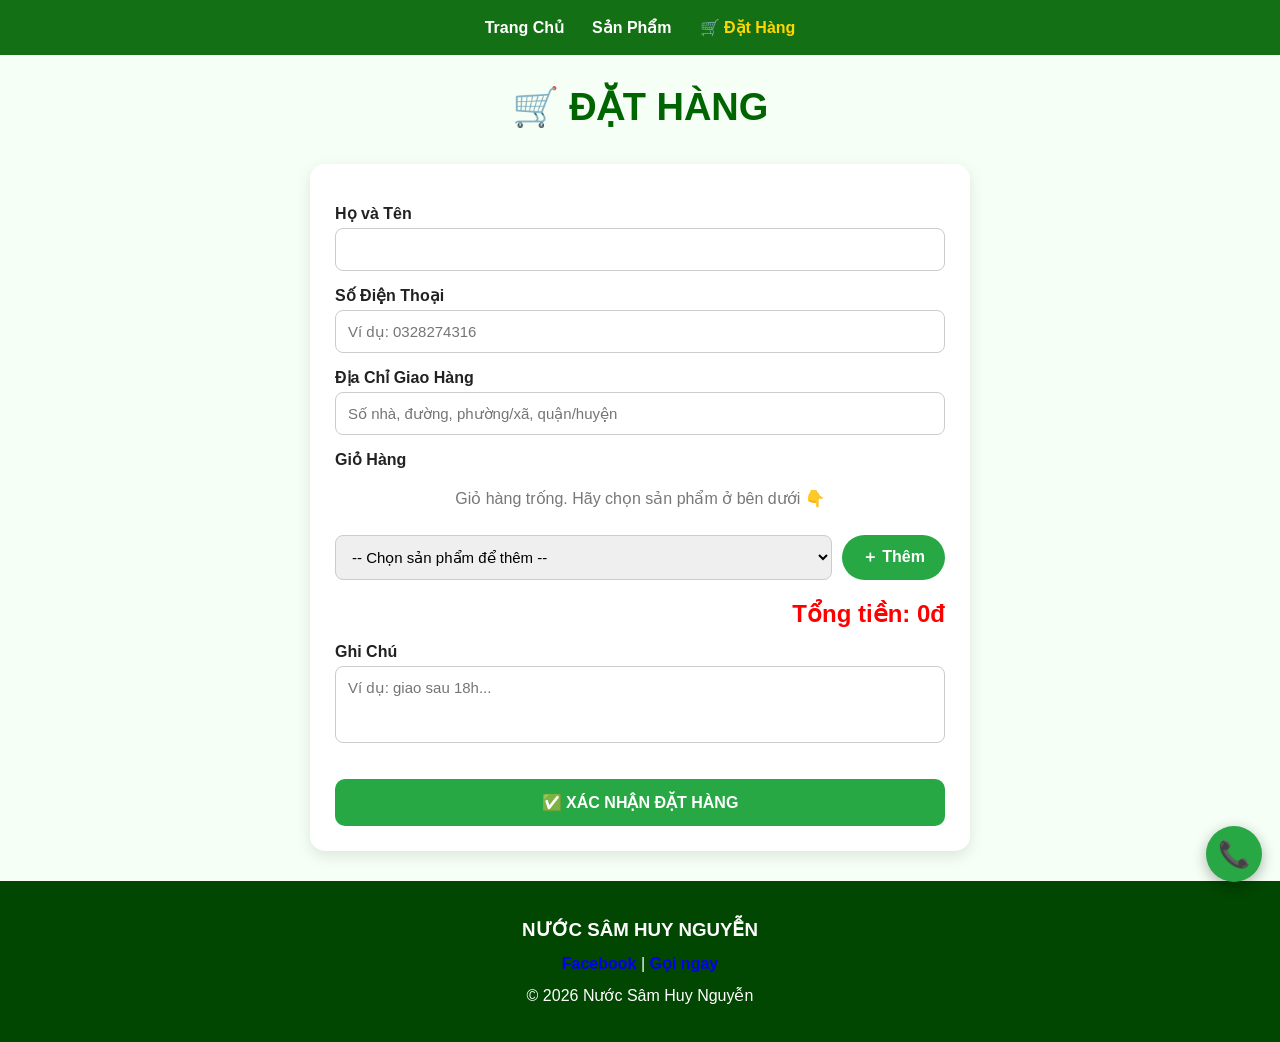
==== dathang.html @ 2e43909a "Add files via upload" ====
<!DOCTYPE html>
<html lang="vi">
<head>
<meta charset="UTF-8">
<meta name="viewport" content="width=device-width, initial-scale=1.0">
<title>Đặt Hàng - Nước Sâm Huy Nguyễn</title>
<link rel="stylesheet" href="style.css">
</head>
<body>

<nav id="nav"></nav>

<div class="container">
<h1 class="title">🛒 ĐẶT HÀNG</h1>

<form id="orderForm" novalidate>
<label for="ten">Họ và Tên</label>
<input id="ten" type="text" autocomplete="name" required>

<label for="sdt">Số Điện Thoại</label>
<input id="sdt" type="tel" inputmode="tel" autocomplete="tel" placeholder="Ví dụ: 0328274316" required>

<label for="diaChi">Địa Chỉ Giao Hàng</label>
<input id="diaChi" type="text" autocomplete="street-address" placeholder="Số nhà, đường, phường/xã, quận/huyện" required>

<label>Giỏ Hàng</label>
<div id="gio"></div>
<div class="them">
<select id="chonSP" aria-label="Chọn sản phẩm để thêm"><option value="">-- Chọn sản phẩm để thêm --</option></select>
<button type="button" id="themSP" class="nut">＋ Thêm</button>
</div>

<div class="tong-tien">Tổng tiền: <span id="tongTien">0đ</span></div>

<label for="ghiChu">Ghi Chú</label>
<textarea id="ghiChu" rows="3" placeholder="Ví dụ: giao sau 18h..."></textarea>

<p id="loi" class="loi" role="alert"></p>
<button type="submit" id="gui" class="nut">✅ XÁC NHẬN ĐẶT HÀNG</button>
</form>

<div id="kq" class="kq" hidden></div>
</div>

<footer id="footer"></footer>

<script src="app.js"></script>
<script>
const baoLoi=(m,el)=>{$("#loi").textContent=m;if(el)el.focus()};

function veGio(){
 const ds=Gio.ds();
 $("#gio").innerHTML=ds.length?ds.map(i=>{const p=timSP(i.id);return`<div class="dong">
<img src="${esc(p.img)}" alt="" onerror="this.onerror=null;this.src=ANH_LOI">
<div class="ct"><b>${p.ten}</b><br><small>${tien(p.gia)}</small></div>
<div class="sl"><button type="button" data-d="${p.id}" data-v="-1" aria-label="Giảm">−</button><span>${i.sl}</span><button type="button" data-d="${p.id}" data-v="1" aria-label="Tăng">+</button></div>
<b class="tt">${tien(i.sl*p.gia)}</b>
<button type="button" class="xoa" data-x="${p.id}" aria-label="Xóa ${esc(p.ten)}">✕</button></div>`}).join("")
 :'<p class="trong">Giỏ hàng trống. Hãy chọn sản phẩm ở bên dưới 👇</p>';
 $("#tongTien").textContent=tien(Gio.tong());
}

$("#chonSP").insertAdjacentHTML("beforeend",SAN_PHAM.map(p=>`<option value="${p.id}">${p.id} - ${p.ten} (${tien(p.gia)})</option>`).join(""));
$("#themSP").onclick=()=>{const s=$("#chonSP");if(!s.value)return toast("Hãy chọn một sản phẩm",true);Gio.them(s.value);s.value="";veGio()};
$("#gio").onclick=e=>{
 const d=e.target.closest("[data-d]"),x=e.target.closest("[data-x]");
 if(d){const c=Gio.ds().find(i=>i.id===d.dataset.d);Gio.dat(d.dataset.d,(c?c.sl:0)+Number(d.dataset.v))}
 if(x)Gio.dat(x.dataset.x,0);
 veGio();
};

// nhớ thông tin khách quen
const khach=lay("khach",{});
["ten","sdt","diaChi"].forEach(f=>$("#"+f).value=khach[f]||"");

$("#orderForm").addEventListener("submit",async e=>{
 e.preventDefault();baoLoi("");
 const ten=$("#ten").value.trim(),sdt=$("#sdt").value.replace(/[\s.\-]/g,""),diaChi=$("#diaChi").value.trim(),ghiChu=$("#ghiChu").value.trim(),ds=Gio.ds();
 if(!ds.length)return baoLoi("Giỏ hàng đang trống. Hãy thêm ít nhất một sản phẩm.",$("#chonSP"));
 if(ten.length<2)return baoLoi("Vui lòng nhập họ và tên.",$("#ten"));
 if(!/^(0|\+84)\d{9}$/.test(sdt))return baoLoi("Số điện thoại chưa đúng. Ví dụ: 0328274316.",$("#sdt"));
 if(diaChi.length<8)return baoLoi("Vui lòng nhập địa chỉ giao hàng đầy đủ.",$("#diaChi"));

 const now=new Date(),du={
  ten,sdt,diaChi,
  sanPham:ds.map(i=>i.id+" x"+i.sl).join(", "),
  soLuong:Gio.tongSL(),
  tongTien:tien(Gio.tong()),
  // địa chỉ cũng ghi vào ghiChu để Google Sheet hiện tại vẫn lưu được mà không cần sửa Apps Script
  ghiChu:"Địa chỉ: "+diaChi+(ghiChu?" | "+ghiChu:""),
  maDon:"HN"+now.toISOString().slice(2,10).replace(/-/g,"")+"-"+Math.floor(100+Math.random()*900),
  thoiGian:now.toLocaleString("vi-VN")
 };

 const nut=$("#gui"),ac=new AbortController(),h=setTimeout(()=>ac.abort(),15000);
 nut.disabled=true;nut.textContent="⏳ Đang gửi...";
 try{
  await fetch(SCRIPT_URL,{method:"POST",mode:"no-cors",headers:{"Content-Type":"text/plain;charset=utf-8"},body:JSON.stringify(du),signal:ac.signal});
  ghi("khach",{ten,sdt,diaChi});
  $("#kq").innerHTML=`<h2>✅ Đặt hàng thành công!</h2><p>Mã đơn: <b>${du.maDon}</b></p><ul>${ds.map(i=>`<li>${timSP(i.id).ten} × ${i.sl}</li>`).join("")}</ul><p>Tổng tiền: <b>${du.tongTien}</b></p><p>Chúng tôi sẽ liên hệ <b>${esc(ten)}</b> qua số <b>${esc(sdt)}</b> sớm nhất.</p><br><a class="btn" href="sanpham.html" style="margin:0">Tiếp tục mua sắm</a>`;
  Gio.xoa();$("#orderForm").hidden=true;$("#kq").hidden=false;scrollTo(0,0);
 }catch(err){
  console.error(err);
  baoLoi("❌ Chưa gửi được đơn hàng. Hãy kiểm tra mạng rồi thử lại, hoặc gọi "+SDT_SHOP+" để đặt trực tiếp.");
 }finally{clearTimeout(h);nut.disabled=false;nut.textContent="✅ XÁC NHẬN ĐẶT HÀNG"}
});

addEventListener("pageshow",veGio);
veGio();
</script>
</body>
</html>
---- style.css ----
*{margin:0;padding:0;box-sizing:border-box;font-family:Arial,sans-serif}
body{background:#f5fff5;color:#222}
[hidden]{display:none!important}
:focus-visible{outline:3px solid #0b6b2b;outline-offset:2px}
nav :focus-visible{outline-color:gold}

/* MENU (dùng chung) */
nav{position:sticky;top:0;z-index:1000;display:flex;justify-content:center;flex-wrap:wrap;gap:8px 28px;padding:18px 12px;background:rgba(0,100,0,.92);backdrop-filter:blur(10px)}
nav a{color:#fff;text-decoration:none;font-weight:bold;transition:.3s}
nav a:hover,nav a.on{color:gold}
#badge{background:#e53935;color:#fff;border-radius:50px;padding:1px 7px;font-size:12px}

/* BỐ CỤC */
.section{padding:70px 30px}
.title{text-align:center;font-size:38px;color:darkgreen;margin:0 0 35px}
.container{max-width:700px;margin:0 auto;padding:30px 20px}
.hero{min-height:calc(100vh - 60px);display:flex;align-items:center;justify-content:center;text-align:center;color:#fff;padding:30px;background:linear-gradient(rgba(0,0,0,.5),rgba(0,0,0,.5)),url("https://onplaza.vn/upload_images/images/ad/ns/ad-sam-tuoi-new/ad-nhan-sam-tuoi_08.jpg") center/cover}
.hero-content{max-width:700px}
.hero h1{font-size:56px;margin-bottom:20px}
.hero p{font-size:22px;line-height:1.6}
.intro{max-width:900px;margin:auto;text-align:center;font-size:20px;line-height:1.8}
.stats,.products{display:flex;justify-content:center;gap:25px;flex-wrap:wrap}
.stat-box{width:250px;background:#fff;padding:30px;border-radius:20px;text-align:center;box-shadow:0 5px 15px rgba(0,0,0,.1)}
.stat-box h2{color:green;font-size:40px}
.cta{background:linear-gradient(135deg,#0f9b0f,#057605);color:#fff;text-align:center;padding:70px 20px}
.cta h2{font-size:38px;margin-bottom:15px}
footer{background:#014601;color:#fff;text-align:center;padding:30px;line-height:2}
footer a{text-decoration:none;font-weight:bold}
footer a:hover{color:gold}

/* NÚT */
.btn,.nut{display:inline-block;padding:14px 32px;background:#28a745;color:#fff;text-decoration:none;border:0;border-radius:50px;font-weight:bold;font-size:16px;cursor:pointer;transition:.3s}
.btn{margin-top:30px}
.btn:hover,.nut:hover{background:#1f7d35;transform:translateY(-3px)}
.nut:disabled{opacity:.6;cursor:wait;transform:none}
.goi{position:fixed;right:18px;bottom:18px;z-index:900;width:56px;height:56px;border-radius:50%;background:#28a745;display:flex;align-items:center;justify-content:center;font-size:26px;text-decoration:none;box-shadow:0 4px 14px rgba(0,0,0,.3)}

/* SẢN PHẨM */
.tim{display:block;width:100%;max-width:420px;margin:0 auto 30px;padding:12px 18px;border:1px solid #ccc;border-radius:50px;font-size:16px}
.product{width:300px;background:#fff;border-radius:20px;overflow:hidden;box-shadow:0 5px 15px rgba(0,0,0,.1);cursor:pointer;transition:.3s}
.product:hover{transform:translateY(-8px)}
.product img{width:100%;height:250px;object-fit:cover;display:block}
.product-content{padding:20px;text-align:center}
.product h3{color:darkgreen;margin:4px 0}
.product small{color:#777}
.tag{font-weight:bold}
.price{color:red;font-size:24px;font-weight:bold;margin:10px 0}
.product .nut{padding:10px 22px;font-size:15px}
.trong{text-align:center;color:#777;padding:15px}

/* POPUP */
.popup{display:none;position:fixed;inset:0;background:rgba(0,0,0,.7);z-index:9999;overflow:auto}
.popup.mo{display:block}
.popup-content{background:#fff;width:90%;max-width:700px;margin:30px auto;padding:25px;border-radius:20px;position:relative;line-height:1.6;animation:hien .3s ease}
@keyframes hien{from{opacity:0;transform:scale(.8)}to{opacity:1;transform:scale(1)}}
.close{position:absolute;top:8px;right:18px;font-size:35px;cursor:pointer;color:red;background:none;border:0}
.close:hover{color:#000}
.popup-content img{width:100%;height:300px;object-fit:cover;border-radius:15px;margin-bottom:10px}
.popup-content p{margin-bottom:10px}
.rating{color:gold;font-size:24px;margin:10px 0}
.hang{display:flex;gap:12px;align-items:center;flex-wrap:wrap;margin-top:15px}
.sl{display:inline-flex;align-items:center;gap:10px}
.sl button{width:32px;height:32px;border:1px solid #28a745;background:#fff;color:#28a745;border-radius:50%;font-size:18px;font-weight:bold;cursor:pointer}
.sl span{min-width:24px;text-align:center;font-weight:bold}

/* ĐẶT HÀNG */
form,.kq{background:#fff;padding:25px;border-radius:15px;box-shadow:0 5px 15px rgba(0,0,0,.1)}
label{display:block;margin:15px 0 5px;font-weight:bold}
input,select,textarea{width:100%;padding:12px;border:1px solid #ccc;border-radius:8px;font-size:15px}
textarea{resize:none}
.dong{display:flex;align-items:center;gap:10px;padding:10px 0;border-bottom:1px solid #eee}
.dong img{width:56px;height:56px;object-fit:cover;border-radius:10px}
.dong .ct{flex:1;min-width:120px}
.dong .tt{min-width:80px;text-align:right;color:red}
.xoa{border:0;background:none;color:#999;font-size:18px;cursor:pointer}
.xoa:hover{color:red}
.them{display:flex;gap:10px;margin-top:12px}
.them .nut{padding:10px 20px;white-space:nowrap}
.tong-tien{font-size:24px;font-weight:bold;color:red;margin-top:20px;text-align:right}
.loi{color:#c62828;margin-top:12px;font-weight:bold}
#gui{width:100%;margin-top:20px;border-radius:10px}
.kq{text-align:center;border:1px solid green;background:#eaffea;color:darkgreen;line-height:1.8}
.kq ul{list-style:none;margin:10px 0}

/* THÔNG BÁO NHỎ */
#toast{position:fixed;left:50%;bottom:90px;transform:translate(-50%,20px);background:#222;color:#fff;padding:12px 22px;border-radius:50px;opacity:0;pointer-events:none;transition:.3s;z-index:10000;max-width:90%;text-align:center}
#toast.show{opacity:1;transform:translate(-50%,0)}
#toast.err{background:#c62828}

@media(max-width:768px){
.hero h1{font-size:34px}.hero p{font-size:18px}.title{font-size:28px}.section{padding:50px 16px}
.product{width:100%;max-width:340px}.popup-content img{height:220px}.dong{flex-wrap:wrap}}
@media(prefers-reduced-motion:reduce){*{animation:none!important;transition:none!important}}
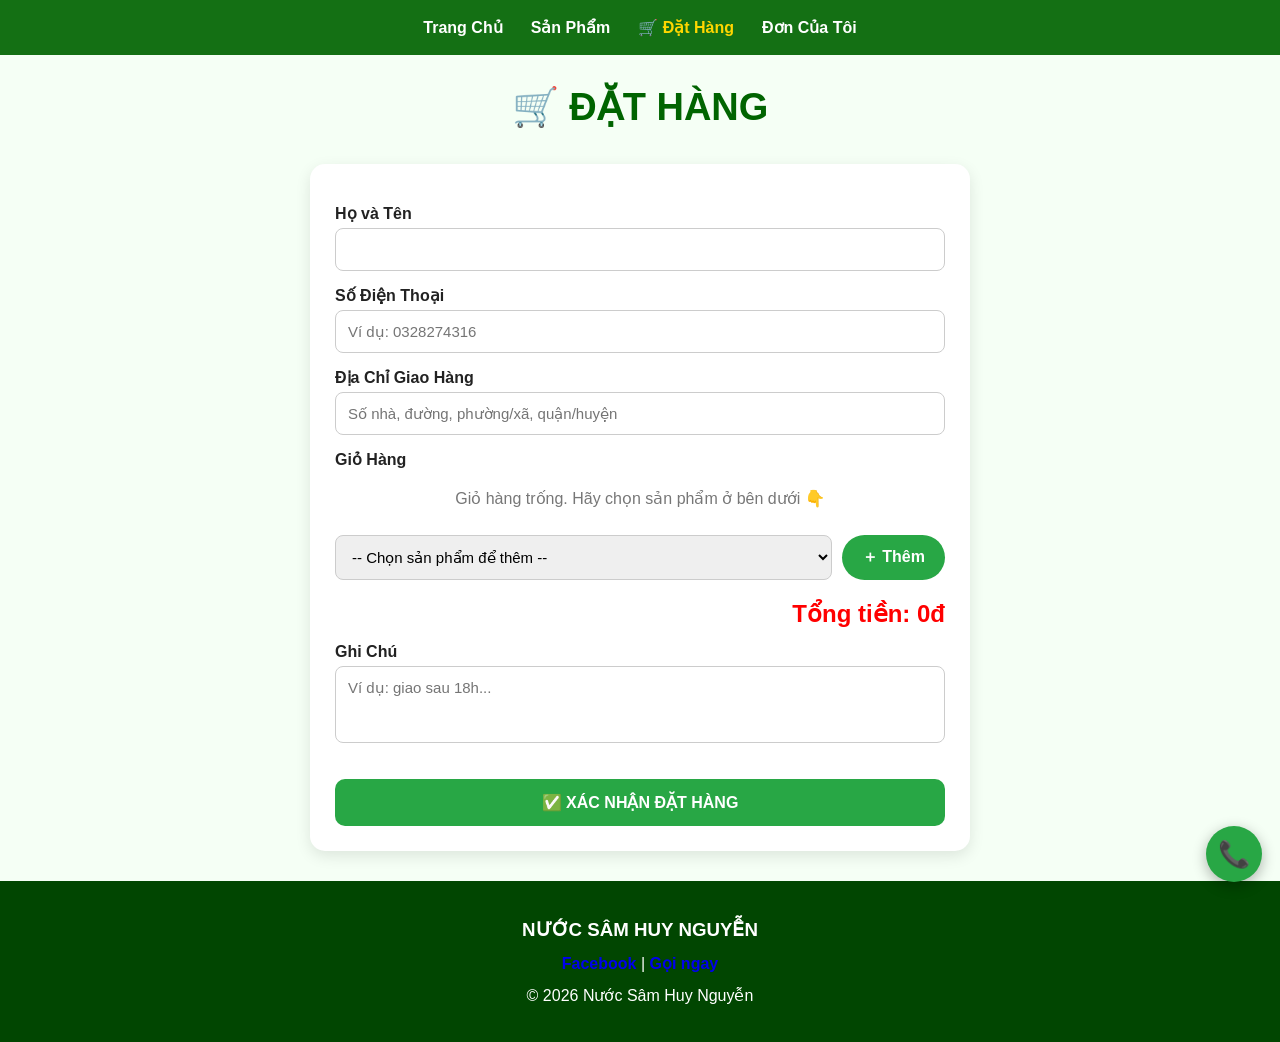
==== commit a4f37052: "Add files via upload" ====
--- a/dathang.html
+++ b/dathang.html
@@ -97,7 +97,9 @@
  try{
   await fetch(SCRIPT_URL,{method:"POST",mode:"no-cors",headers:{"Content-Type":"text/plain;charset=utf-8"},body:JSON.stringify(du),signal:ac.signal});
   ghi("khach",{ten,sdt,diaChi});
-  $("#kq").innerHTML=`<h2>✅ Đặt hàng thành công!</h2><p>Mã đơn: <b>${du.maDon}</b></p><ul>${ds.map(i=>`<li>${timSP(i.id).ten} × ${i.sl}</li>`).join("")}</ul><p>Tổng tiền: <b>${du.tongTien}</b></p><p>Chúng tôi sẽ liên hệ <b>${esc(ten)}</b> qua số <b>${esc(sdt)}</b> sớm nhất.</p><br><a class="btn" href="sanpham.html" style="margin:0">Tiếp tục mua sắm</a>`;
+  // lưu đơn vào lịch sử (kèm tên + giá lúc đặt, để sau này đổi giá vẫn đúng)
+  LichSu.them({maDon:du.maDon,luc:now.toISOString(),ten,sdt,diaChi,ghiChu,tong:Gio.tong(),sp:ds.map(i=>{const p=timSP(i.id);return{id:i.id,ten:p.ten,gia:p.gia,sl:i.sl}})});
+  $("#kq").innerHTML=`<h2>✅ Đặt hàng thành công!</h2><p>Mã đơn: <b>${du.maDon}</b></p><ul>${ds.map(i=>`<li>${timSP(i.id).ten} × ${i.sl}</li>`).join("")}</ul><p>Tổng tiền: <b>${du.tongTien}</b></p><p>Chúng tôi sẽ liên hệ <b>${esc(ten)}</b> qua số <b>${esc(sdt)}</b> sớm nhất.</p><br><a class="btn" href="sanpham.html" style="margin:0">Tiếp tục mua sắm</a> <a class="btn" href="lichsu.html" style="margin:0;background:#1b5e20">Xem đơn của tôi</a>`;
   Gio.xoa();$("#orderForm").hidden=true;$("#kq").hidden=false;scrollTo(0,0);
  }catch(err){
   console.error(err);
--- a/style.css
+++ b/style.css
@@ -91,3 +91,16 @@
 .hero h1{font-size:34px}.hero p{font-size:18px}.title{font-size:28px}.section{padding:50px 16px}
 .product{width:100%;max-width:340px}.popup-content img{height:220px}.dong{flex-wrap:wrap}}
 @media(prefers-reduced-motion:reduce){*{animation:none!important;transition:none!important}}
+
+/* LỊCH SỬ ĐƠN */
+.don{background:#fff;border-radius:15px;padding:20px;margin-bottom:18px;box-shadow:0 5px 15px rgba(0,0,0,.1)}
+.don-dau{display:flex;justify-content:space-between;gap:10px;flex-wrap:wrap;margin-bottom:10px}
+.don-dau small{color:#777}
+.don ul{list-style:none;border-top:1px solid #eee;border-bottom:1px solid #eee;padding:10px 0;margin:10px 0}
+.don li{display:flex;justify-content:space-between;gap:10px;padding:3px 0}
+.don-tong{display:flex;justify-content:space-between;font-weight:bold;color:red;font-size:18px}
+.don-cuoi{display:flex;gap:10px;flex-wrap:wrap;margin-top:14px}
+.don .nut{padding:9px 20px;font-size:14px}
+.nut.phu{background:#fff;color:#555;border:1px solid #bbb}
+.nut.phu:hover{background:#f0f0f0}
+.ok{color:green;font-weight:bold}
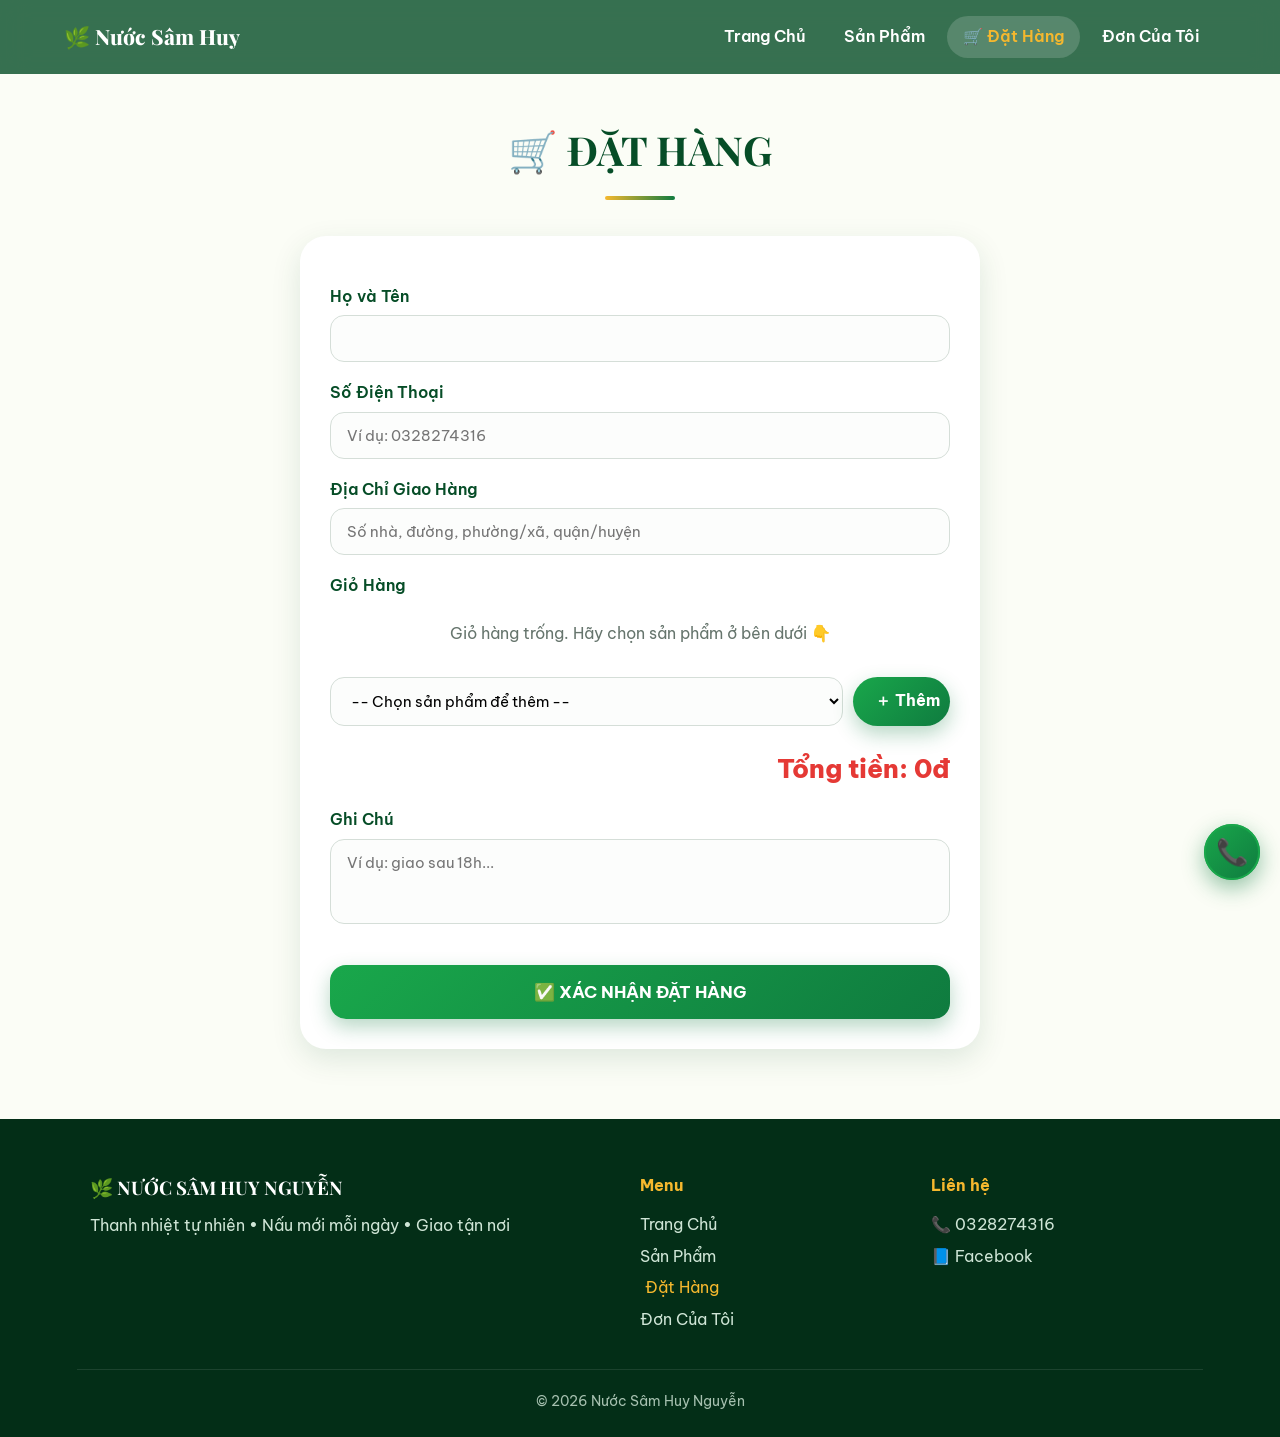
==== commit ea2b6528: "Update dathang.html" ====
--- a/dathang.html
+++ b/dathang.html
@@ -35,6 +35,7 @@
 <label for="ghiChu">Ghi Chú</label>
 <textarea id="ghiChu" rows="3" placeholder="Ví dụ: giao sau 18h..."></textarea>
 
+<input id="web" type="text" tabindex="-1" autocomplete="off" aria-hidden="true" style="position:absolute;left:-9999px">
 <p id="loi" class="loi" role="alert"></p>
 <button type="submit" id="gui" class="nut">✅ XÁC NHẬN ĐẶT HÀNG</button>
 </form>
@@ -46,6 +47,7 @@
 
 <script src="app.js"></script>
 <script>
+const T0=Date.now();let MA=null; // MA: giữ nguyên mã đơn khi gửi lại để không bị trùng đơn
 const baoLoi=(m,el)=>{$("#loi").textContent=m;if(el)el.focus()};
 
 function veGio(){
@@ -88,17 +90,20 @@
   tongTien:tien(Gio.tong()),
   // địa chỉ cũng ghi vào ghiChu để Google Sheet hiện tại vẫn lưu được mà không cần sửa Apps Script
   ghiChu:"Địa chỉ: "+diaChi+(ghiChu?" | "+ghiChu:""),
-  maDon:"HN"+now.toISOString().slice(2,10).replace(/-/g,"")+"-"+Math.floor(100+Math.random()*900),
+  maDon:MA=MA||"HN"+now.toISOString().slice(2,10).replace(/-/g,"")+"-"+Math.floor(100+Math.random()*900),
+  web:$("#web").value,mat:Date.now()-T0,
   thoiGian:now.toLocaleString("vi-VN")
  };
 
  const nut=$("#gui"),ac=new AbortController(),h=setTimeout(()=>ac.abort(),15000);
  nut.disabled=true;nut.textContent="⏳ Đang gửi...";
  try{
-  await fetch(SCRIPT_URL,{method:"POST",mode:"no-cors",headers:{"Content-Type":"text/plain;charset=utf-8"},body:JSON.stringify(du),signal:ac.signal});
+  const kq=await(await fetch(SCRIPT_URL,{method:"POST",headers:{"Content-Type":"text/plain;charset=utf-8"},body:JSON.stringify(du),signal:ac.signal})).json();
+  if(!kq.ok)return baoLoi("❌ "+(kq.loi||"Chưa gửi được đơn hàng."));
+  du.maDon=kq.maDon||du.maDon;du.tongTien=kq.tong!=null?tien(kq.tong):du.tongTien;MA=null; // dùng mã đơn + tổng tiền do server xác nhận
   ghi("khach",{ten,sdt,diaChi});
   // lưu đơn vào lịch sử (kèm tên + giá lúc đặt, để sau này đổi giá vẫn đúng)
-  LichSu.them({maDon:du.maDon,luc:now.toISOString(),ten,sdt,diaChi,ghiChu,tong:Gio.tong(),sp:ds.map(i=>{const p=timSP(i.id);return{id:i.id,ten:p.ten,gia:p.gia,sl:i.sl}})});
+  LichSu.them({maDon:du.maDon,luc:now.toISOString(),ten,sdt,diaChi,ghiChu,tong:kq.tong,sp:ds.map(i=>{const p=timSP(i.id);return{id:i.id,ten:p.ten,gia:p.gia,sl:i.sl}})});
   $("#kq").innerHTML=`<h2>✅ Đặt hàng thành công!</h2><p>Mã đơn: <b>${du.maDon}</b></p><ul>${ds.map(i=>`<li>${timSP(i.id).ten} × ${i.sl}</li>`).join("")}</ul><p>Tổng tiền: <b>${du.tongTien}</b></p><p>Chúng tôi sẽ liên hệ <b>${esc(ten)}</b> qua số <b>${esc(sdt)}</b> sớm nhất.</p><br><a class="btn" href="sanpham.html" style="margin:0">Tiếp tục mua sắm</a> <a class="btn" href="lichsu.html" style="margin:0;background:#1b5e20">Xem đơn của tôi</a>`;
   Gio.xoa();$("#orderForm").hidden=true;$("#kq").hidden=false;scrollTo(0,0);
  }catch(err){
--- a/style.css
+++ b/style.css
@@ -1,106 +1,197 @@
-*{margin:0;padding:0;box-sizing:border-box;font-family:Arial,sans-serif}
-body{background:#f5fff5;color:#222}
+@import url("https://fonts.googleapis.com/css2?family=Be+Vietnam+Pro:wght@400;500;600;700;800&family=Playfair+Display:wght@700;800&display=swap");
+:root{--x:#0f7b3f;--xd:#064d27;--xl:#e9f8ef;--v:#f5b82e;--kem:#fbfdf6;--chu:#1d2b24;--xam:#66756d;--do:#e53935;--bong:0 10px 30px rgba(6,77,39,.12)}
+*{margin:0;padding:0;box-sizing:border-box}
+html{scroll-behavior:smooth}
+body{font-family:"Be Vietnam Pro",Arial,sans-serif;background:var(--kem);color:var(--chu);line-height:1.6;overflow-x:hidden}
+button,input,select,textarea{font-family:inherit}
 [hidden]{display:none!important}
-:focus-visible{outline:3px solid #0b6b2b;outline-offset:2px}
-nav :focus-visible{outline-color:gold}
+:focus-visible{outline:3px solid var(--v);outline-offset:2px}
+h1,h2,.logo{font-family:"Playfair Display",Georgia,serif}
+@keyframes up{from{opacity:0;transform:translateY(32px)}}
+@keyframes fade{from{opacity:0}}
 
-/* MENU (dùng chung) */
-nav{position:sticky;top:0;z-index:1000;display:flex;justify-content:center;flex-wrap:wrap;gap:8px 28px;padding:18px 12px;background:rgba(0,100,0,.92);backdrop-filter:blur(10px)}
-nav a{color:#fff;text-decoration:none;font-weight:bold;transition:.3s}
-nav a:hover,nav a.on{color:gold}
-#badge{background:#e53935;color:#fff;border-radius:50px;padding:1px 7px;font-size:12px}
+/* THANH TIẾN ĐỘ + NÚT LÊN ĐẦU */
+#bar{position:fixed;top:0;left:0;height:4px;width:0;background:linear-gradient(90deg,var(--v),#4ade80);z-index:1100}
+#len{position:fixed;right:20px;bottom:90px;z-index:900;width:46px;height:46px;border:0;border-radius:50%;background:var(--xd);color:#fff;font-size:20px;cursor:pointer;opacity:0;transform:translateY(20px);pointer-events:none;transition:.35s;box-shadow:var(--bong)}
+#len.hien{opacity:1;transform:none;pointer-events:auto}
+#len:hover{background:var(--x);transform:translateY(-4px)}
 
-/* BỐ CỤC */
-.section{padding:70px 30px}
-.title{text-align:center;font-size:38px;color:darkgreen;margin:0 0 35px}
-.container{max-width:700px;margin:0 auto;padding:30px 20px}
-.hero{min-height:calc(100vh - 60px);display:flex;align-items:center;justify-content:center;text-align:center;color:#fff;padding:30px;background:linear-gradient(rgba(0,0,0,.5),rgba(0,0,0,.5)),url("https://onplaza.vn/upload_images/images/ad/ns/ad-sam-tuoi-new/ad-nhan-sam-tuoi_08.jpg") center/cover}
-.hero-content{max-width:700px}
-.hero h1{font-size:56px;margin-bottom:20px}
-.hero p{font-size:22px;line-height:1.6}
-.intro{max-width:900px;margin:auto;text-align:center;font-size:20px;line-height:1.8}
-.stats,.products{display:flex;justify-content:center;gap:25px;flex-wrap:wrap}
-.stat-box{width:250px;background:#fff;padding:30px;border-radius:20px;text-align:center;box-shadow:0 5px 15px rgba(0,0,0,.1)}
-.stat-box h2{color:green;font-size:40px}
-.cta{background:linear-gradient(135deg,#0f9b0f,#057605);color:#fff;text-align:center;padding:70px 20px}
-.cta h2{font-size:38px;margin-bottom:15px}
-footer{background:#014601;color:#fff;text-align:center;padding:30px;line-height:2}
-footer a{text-decoration:none;font-weight:bold}
-footer a:hover{color:gold}
+/* MENU */
+nav{position:sticky;top:0;z-index:1000;display:flex;align-items:center;justify-content:space-between;flex-wrap:wrap;padding:16px 5vw;background:rgba(6,77,39,.8);backdrop-filter:blur(14px) saturate(1.4);transition:.35s}
+nav.sc{padding:9px 5vw;background:rgba(6,77,39,.96);box-shadow:0 8px 28px rgba(0,0,0,.22)}
+nav .logo{color:#fff;text-decoration:none;font-size:21px;font-weight:800}
+.lk{display:flex;gap:6px}
+.lk a{color:#fff;text-decoration:none;font-weight:600;padding:8px 16px;border-radius:50px;transition:.3s}
+.lk a:hover,.lk a.on{background:rgba(255,255,255,.16);color:var(--v)}
+#badge{display:inline-block;min-width:20px;padding:0 6px;border-radius:50px;background:var(--do);color:#fff;font-size:12px;text-align:center}
+#badge.bump{animation:bump .45s}
+@keyframes bump{40%{transform:scale(1.6)}}
+#mb{display:none;background:none;border:0;color:#fff;font-size:26px;cursor:pointer}
+
+/* HERO */
+.hero{position:relative;overflow:hidden;min-height:calc(100vh - 62px);display:flex;align-items:center;justify-content:center;text-align:center;color:#fff;padding:60px 24px 110px;background:linear-gradient(160deg,rgba(6,77,39,.85),rgba(0,0,0,.55)),url("https://onplaza.vn/upload_images/images/ad/ns/ad-sam-tuoi-new/ad-nhan-sam-tuoi_08.jpg") center/cover}
+.hero::after{content:"";position:absolute;left:0;right:0;bottom:-1px;height:80px;background:url("data:image/svg+xml,%3Csvg xmlns='http://www.w3.org/2000/svg' viewBox='0 0 1440 80' preserveAspectRatio='none'%3E%3Cpath fill='%23fbfdf6' d='M0 40c240 60 480 60 720 20s480-40 720 10v10H0z'/%3E%3C/svg%3E") bottom/100% 100% no-repeat}
+.hero-content{position:relative;z-index:2;max-width:760px}
+.hero-content>*{animation:up .9s both}
+.hero-content>:nth-child(2){animation-delay:.12s}
+.hero-content>:nth-child(3){animation-delay:.24s}
+.hero-content>:nth-child(4){animation-delay:.36s}
+.hero h1{font-size:clamp(38px,7vw,68px);line-height:1.1;margin:12px 0 18px}
+.hero h1 span{background:linear-gradient(90deg,var(--v),#fff3c4,var(--v));background-size:200%;-webkit-background-clip:text;background-clip:text;color:transparent;animation:sang 4s linear infinite}
+@keyframes sang{to{background-position:-200% 0}}
+.hero p{font-size:clamp(17px,2.4vw,22px)}
+.hero p.nho{display:inline-block;padding:6px 16px;border-radius:50px;background:rgba(255,255,255,.14);backdrop-filter:blur(6px);font-size:14px}
+.la{position:absolute;top:-40px;z-index:1;font-size:26px;opacity:.6;animation:roi linear infinite}
+@keyframes roi{to{transform:translateY(115vh) rotate(420deg)}}
+.nut-hang{display:flex;gap:14px;justify-content:center;flex-wrap:wrap;margin-top:28px}
 
 /* NÚT */
-.btn,.nut{display:inline-block;padding:14px 32px;background:#28a745;color:#fff;text-decoration:none;border:0;border-radius:50px;font-weight:bold;font-size:16px;cursor:pointer;transition:.3s}
-.btn{margin-top:30px}
-.btn:hover,.nut:hover{background:#1f7d35;transform:translateY(-3px)}
+.btn,.nut{position:relative;overflow:hidden;display:inline-block;padding:14px 32px;border:0;border-radius:50px;background:linear-gradient(135deg,#19a74b,var(--x));color:#fff;font-weight:700;font-size:16px;text-decoration:none;cursor:pointer;box-shadow:0 8px 20px rgba(15,123,63,.3);transition:.3s}
+.btn::after,.nut::after{content:"";position:absolute;top:0;left:-120%;width:55%;height:100%;background:linear-gradient(100deg,transparent,rgba(255,255,255,.5),transparent);transform:skewX(-20deg);transition:left .7s}
+.btn:hover::after,.nut:hover::after{left:140%}
+.btn:hover,.nut:hover{transform:translateY(-3px);box-shadow:0 12px 26px rgba(15,123,63,.4)}
+.btn:active,.nut:active{transform:scale(.96)}
 .nut:disabled{opacity:.6;cursor:wait;transform:none}
-.goi{position:fixed;right:18px;bottom:18px;z-index:900;width:56px;height:56px;border-radius:50%;background:#28a745;display:flex;align-items:center;justify-content:center;font-size:26px;text-decoration:none;box-shadow:0 4px 14px rgba(0,0,0,.3)}
+.btn.vang{background:linear-gradient(135deg,#ffd45e,var(--v));color:#3d2a00;box-shadow:0 8px 20px rgba(245,184,46,.4)}
+.btn.vien{background:transparent;color:#fff;border:2px solid rgba(255,255,255,.7);box-shadow:none}
+.btn.vien:hover{background:rgba(255,255,255,.15)}
+.nut.phu{background:#fff;color:#555;border:1px solid #cfd8d2;box-shadow:none}
+.nut.phu:hover{background:#f1f5f2}
+
+/* DẢI CHẠY */
+.chay{overflow:hidden;white-space:nowrap;background:var(--xd);color:#fff;padding:15px 0}
+.chay div{display:inline-block;animation:chay 30s linear infinite}
+.chay:hover div{animation-play-state:paused}
+.chay span{display:inline-block;margin:0 28px;font-weight:600}
+.chay span::after{content:"✦";margin-left:56px;color:var(--v)}
+@keyframes chay{to{transform:translateX(-50%)}}
+
+/* KHỐI NỘI DUNG */
+.section{padding:84px 6vw}
+.nen{background:linear-gradient(180deg,var(--xl),#f6fbf1)}
+.title{text-align:center;font-size:clamp(28px,4.5vw,40px);color:var(--xd);margin:0 0 44px}
+.title::after{content:"";display:block;width:70px;height:4px;margin:14px auto 0;border-radius:4px;background:linear-gradient(90deg,var(--v),var(--x))}
+.intro{max-width:860px;margin:auto;text-align:center;font-size:19px;line-height:1.9;color:#33463c}
+.container{max-width:720px;margin:0 auto;padding:44px 20px 70px}
+.container .title{margin-bottom:36px}
+.rv{opacity:0;transform:translateY(34px);transition:opacity .8s,transform .8s cubic-bezier(.2,.7,.2,1)}
+.rv.in{opacity:1;transform:none}
+.stats,.products{display:flex;justify-content:center;gap:26px;flex-wrap:wrap}
+.stat-box,.uu div,.buoc div{position:relative;background:#fff;padding:32px 24px;border-radius:24px;text-align:center;box-shadow:var(--bong);transition:opacity .8s,transform .4s,box-shadow .4s}
+.stat-box{width:250px}
+.stat-box:hover,.uu div:hover,.buoc div:hover{transform:translateY(-8px);box-shadow:0 18px 40px rgba(6,77,39,.18)}
+.stat-box h2{font-size:48px;line-height:1.1;background:linear-gradient(135deg,var(--x),var(--v));-webkit-background-clip:text;background-clip:text;color:transparent}
+.stat-box p{color:var(--xam);margin-top:6px;font-weight:500}
+.uu,.buoc{display:grid;grid-template-columns:repeat(auto-fit,minmax(220px,1fr));gap:24px;max-width:1100px;margin:auto}
+.uu i{display:grid;place-items:center;width:68px;height:68px;margin:0 auto 16px;border-radius:50%;background:var(--xl);font-size:32px;font-style:normal;transition:.5s}
+.uu div:hover i{transform:rotate(360deg) scale(1.1);background:#fff3c4}
+.uu h3,.buoc h3{color:var(--xd);margin-bottom:8px}
+.uu p,.buoc p{color:var(--xam);font-size:15px}
+.buoc{counter-reset:b}
+.buoc div::before{counter-increment:b;content:counter(b);display:grid;place-items:center;width:46px;height:46px;margin:0 auto 14px;border-radius:50%;background:linear-gradient(135deg,var(--x),#19a74b);color:#fff;font:800 20px "Playfair Display",serif}
 
 /* SẢN PHẨM */
-.tim{display:block;width:100%;max-width:420px;margin:0 auto 30px;padding:12px 18px;border:1px solid #ccc;border-radius:50px;font-size:16px}
-.product{width:300px;background:#fff;border-radius:20px;overflow:hidden;box-shadow:0 5px 15px rgba(0,0,0,.1);cursor:pointer;transition:.3s}
-.product:hover{transform:translateY(-8px)}
-.product img{width:100%;height:250px;object-fit:cover;display:block}
-.product-content{padding:20px;text-align:center}
-.product h3{color:darkgreen;margin:4px 0}
-.product small{color:#777}
-.tag{font-weight:bold}
-.price{color:red;font-size:24px;font-weight:bold;margin:10px 0}
-.product .nut{padding:10px 22px;font-size:15px}
-.trong{text-align:center;color:#777;padding:15px}
+.tim{display:block;width:100%;max-width:440px;margin:0 auto 34px;padding:14px 22px;border:2px solid transparent;border-radius:50px;font-size:16px;background:#fff;box-shadow:var(--bong);transition:.3s}
+.tim:focus{border-color:var(--x);outline:0;box-shadow:0 0 0 5px rgba(25,167,75,.18)}
+.trong{text-align:center;color:var(--xam);padding:16px}
+.product{width:310px;background:#fff;border-radius:24px;overflow:hidden;box-shadow:var(--bong);cursor:pointer;transition:opacity .8s,transform .4s,box-shadow .4s}
+.product:hover{transform:translateY(-10px) rotate(-.6deg);box-shadow:0 22px 46px rgba(6,77,39,.22)}
+.product img{width:100%;height:250px;object-fit:cover;display:block;transition:transform .7s}
+.product:hover img{transform:scale(1.1)}
+.product-content{padding:22px;text-align:center;background:#fff;position:relative}
+.product h3{color:var(--xd);margin:8px 0 2px;font-size:20px}
+.product small{color:#8a978f}
+.tag{display:inline-block;padding:4px 14px;border-radius:50px;font-size:13px;font-weight:700;background:color-mix(in srgb,currentColor 12%,#fff)}
+.price{color:var(--do);font-size:26px;font-weight:800;margin:10px 0 14px}
+.product .nut{padding:11px 24px;font-size:15px}
 
 /* POPUP */
-.popup{display:none;position:fixed;inset:0;background:rgba(0,0,0,.7);z-index:9999;overflow:auto}
-.popup.mo{display:block}
-.popup-content{background:#fff;width:90%;max-width:700px;margin:30px auto;padding:25px;border-radius:20px;position:relative;line-height:1.6;animation:hien .3s ease}
-@keyframes hien{from{opacity:0;transform:scale(.8)}to{opacity:1;transform:scale(1)}}
-.close{position:absolute;top:8px;right:18px;font-size:35px;cursor:pointer;color:red;background:none;border:0}
-.close:hover{color:#000}
-.popup-content img{width:100%;height:300px;object-fit:cover;border-radius:15px;margin-bottom:10px}
+.popup{display:none;position:fixed;inset:0;background:rgba(3,30,16,.6);backdrop-filter:blur(6px);z-index:9999;overflow:auto}
+.popup.mo{display:block;animation:fade .3s}
+.popup-content{background:#fff;width:92%;max-width:700px;margin:30px auto;padding:26px;border-radius:26px;position:relative;line-height:1.7;animation:hien .45s cubic-bezier(.2,.9,.3,1.2)}
+@keyframes hien{from{opacity:0;transform:translateY(40px) scale(.9)}}
+.close{position:absolute;top:10px;right:16px;z-index:2;width:42px;height:42px;border-radius:50%;border:0;background:rgba(255,255,255,.92);font-size:28px;line-height:1;cursor:pointer;color:var(--do);box-shadow:var(--bong);transition:.3s}
+.close:hover{transform:rotate(90deg);color:#000}
+.popup-content img{width:100%;height:300px;object-fit:cover;border-radius:18px;margin-bottom:12px}
+.popup-content h2{color:var(--xd)}
 .popup-content p{margin-bottom:10px}
-.rating{color:gold;font-size:24px;margin:10px 0}
-.hang{display:flex;gap:12px;align-items:center;flex-wrap:wrap;margin-top:15px}
+.rating{color:var(--v);font-size:22px;margin:8px 0}
+.hang{display:flex;gap:12px;align-items:center;flex-wrap:wrap;margin-top:16px}
 .sl{display:inline-flex;align-items:center;gap:10px}
-.sl button{width:32px;height:32px;border:1px solid #28a745;background:#fff;color:#28a745;border-radius:50%;font-size:18px;font-weight:bold;cursor:pointer}
-.sl span{min-width:24px;text-align:center;font-weight:bold}
+.sl button{width:34px;height:34px;border:1.5px solid var(--x);background:#fff;color:var(--x);border-radius:50%;font-size:18px;font-weight:700;cursor:pointer;transition:.25s}
+.sl button:hover{background:var(--x);color:#fff;transform:scale(1.12)}
+.sl span{min-width:24px;text-align:center;font-weight:700}
 
 /* ĐẶT HÀNG */
-form,.kq{background:#fff;padding:25px;border-radius:15px;box-shadow:0 5px 15px rgba(0,0,0,.1)}
-label{display:block;margin:15px 0 5px;font-weight:bold}
-input,select,textarea{width:100%;padding:12px;border:1px solid #ccc;border-radius:8px;font-size:15px}
+form,.kq{background:#fff;padding:30px;border-radius:26px;box-shadow:var(--bong)}
+label{display:block;margin:18px 0 6px;font-weight:600;color:var(--xd)}
+input,select,textarea{width:100%;padding:13px 16px;border:1.5px solid #d5ded8;border-radius:14px;font-size:15px;background:#fcfdfc;transition:.25s}
+input:focus,select:focus,textarea:focus{outline:0;border-color:var(--x);box-shadow:0 0 0 4px rgba(25,167,75,.16);background:#fff}
 textarea{resize:none}
-.dong{display:flex;align-items:center;gap:10px;padding:10px 0;border-bottom:1px solid #eee}
-.dong img{width:56px;height:56px;object-fit:cover;border-radius:10px}
+.dong{display:flex;align-items:center;gap:12px;padding:12px 8px;border-bottom:1px solid #edf2ee;border-radius:12px;transition:.25s;animation:up .4s}
+.dong:hover{background:var(--xl)}
+.dong img{width:58px;height:58px;object-fit:cover;border-radius:12px}
 .dong .ct{flex:1;min-width:120px}
-.dong .tt{min-width:80px;text-align:right;color:red}
-.xoa{border:0;background:none;color:#999;font-size:18px;cursor:pointer}
-.xoa:hover{color:red}
-.them{display:flex;gap:10px;margin-top:12px}
-.them .nut{padding:10px 20px;white-space:nowrap}
-.tong-tien{font-size:24px;font-weight:bold;color:red;margin-top:20px;text-align:right}
-.loi{color:#c62828;margin-top:12px;font-weight:bold}
-#gui{width:100%;margin-top:20px;border-radius:10px}
-.kq{text-align:center;border:1px solid green;background:#eaffea;color:darkgreen;line-height:1.8}
-.kq ul{list-style:none;margin:10px 0}
+.dong .tt{min-width:84px;text-align:right;color:var(--do)}
+.xoa{border:0;background:none;color:#9aa8a0;font-size:18px;cursor:pointer;transition:.25s}
+.xoa:hover{color:var(--do);transform:scale(1.25) rotate(90deg)}
+.them{display:flex;gap:10px;margin-top:14px}
+.them .nut{padding:11px 22px;white-space:nowrap}
+.tong-tien{font-size:26px;font-weight:800;color:var(--do);margin-top:22px;text-align:right}
+.loi{color:#c62828;margin-top:12px;font-weight:700}
+#gui{width:100%;margin-top:22px;border-radius:16px;padding:16px;font-size:17px}
+.kq{text-align:center;border:2px solid #19a74b;background:linear-gradient(180deg,#eaffef,#fff);color:var(--xd);line-height:1.9;animation:pop .6s cubic-bezier(.2,.9,.3,1.3)}
+@keyframes pop{from{opacity:0;transform:scale(.8)}}
+.kq ul{list-style:none;margin:12px 0}
 
-/* THÔNG BÁO NHỎ */
-#toast{position:fixed;left:50%;bottom:90px;transform:translate(-50%,20px);background:#222;color:#fff;padding:12px 22px;border-radius:50px;opacity:0;pointer-events:none;transition:.3s;z-index:10000;max-width:90%;text-align:center}
+/* LỊCH SỬ ĐƠN */
+.don{background:#fff;border-radius:22px;padding:22px;margin-bottom:18px;box-shadow:var(--bong);transition:transform .35s,box-shadow .35s;animation:up .5s both}
+.don:hover{transform:translateY(-4px);box-shadow:0 16px 36px rgba(6,77,39,.18)}
+.don-dau{display:flex;justify-content:space-between;gap:10px;flex-wrap:wrap;margin-bottom:10px}
+.don-dau small{color:#7a877f}
+.don ul{list-style:none;border-top:1px dashed #cfd8d2;border-bottom:1px dashed #cfd8d2;padding:12px 0;margin:12px 0}
+.don li{display:flex;justify-content:space-between;gap:10px;padding:3px 0}
+.don-tong{display:flex;justify-content:space-between;font-weight:800;color:var(--do);font-size:19px}
+.don-cuoi{display:flex;gap:10px;flex-wrap:wrap;margin-top:16px}
+.don .nut{padding:10px 22px;font-size:14px}
+.ok{color:#17803d;font-weight:700}
+
+/* HỎI ĐÁP */
+.faq{max-width:760px;margin:auto}
+details{background:#fff;border-radius:18px;margin-bottom:14px;box-shadow:var(--bong);overflow:hidden}
+summary{display:flex;justify-content:space-between;align-items:center;gap:12px;padding:18px 24px;font-weight:700;cursor:pointer;list-style:none;color:var(--xd)}
+summary::-webkit-details-marker{display:none}
+summary::after{content:"+";font-size:26px;line-height:1;color:var(--x);transition:transform .3s}
+details[open] summary::after{transform:rotate(135deg)}
+details p{padding:0 24px 20px;color:var(--xam);animation:up .4s}
+
+/* CTA + FOOTER */
+.cta{overflow:hidden;color:#fff;text-align:center;padding:84px 24px;background:linear-gradient(135deg,#0f9b4a,#064d27,#19a74b);background-size:220% 220%;animation:grad 9s ease infinite}
+.cta h2{font-size:clamp(28px,4.5vw,40px);margin-bottom:12px}
+.cta .btn{margin-top:26px;background:linear-gradient(135deg,#ffd45e,var(--v));color:#3d2a00}
+@keyframes grad{50%{background-position:100% 50%}}
+footer{background:#032e17;color:#cfe5d6;padding:54px 6vw 24px}
+.ft{display:grid;grid-template-columns:2fr 1fr 1fr;gap:32px;max-width:1100px;margin:auto}
+.ft h3{font-family:"Playfair Display",serif;color:#fff;margin-bottom:10px}
+.ft h4{color:var(--v);margin-bottom:10px}
+.ft a{display:block;color:#cfe5d6;text-decoration:none;padding:3px 0;transition:.3s}
+.ft a:hover,.ft a.on{color:var(--v);transform:translateX(5px)}
+.cp{text-align:center;margin-top:34px;padding-top:20px;border-top:1px solid rgba(255,255,255,.12);font-size:14px;opacity:.8}
+.goi{position:fixed;right:20px;bottom:20px;z-index:900;width:56px;height:56px;border-radius:50%;background:linear-gradient(135deg,#19a74b,var(--x));display:grid;place-items:center;font-size:26px;text-decoration:none;box-shadow:0 8px 22px rgba(15,123,63,.45)}
+.goi::before{content:"";position:absolute;inset:0;border-radius:50%;border:2px solid #19a74b;animation:song 2s ease-out infinite}
+@keyframes song{to{transform:scale(1.7);opacity:0}}
+#toast{position:fixed;left:50%;bottom:92px;transform:translate(-50%,24px);background:var(--chu);color:#fff;padding:13px 24px;border-radius:50px;opacity:0;pointer-events:none;transition:.4s cubic-bezier(.2,.9,.3,1.3);z-index:10000;max-width:90%;text-align:center;box-shadow:var(--bong)}
 #toast.show{opacity:1;transform:translate(-50%,0)}
 #toast.err{background:#c62828}
 
 @media(max-width:768px){
-.hero h1{font-size:34px}.hero p{font-size:18px}.title{font-size:28px}.section{padding:50px 16px}
-.product{width:100%;max-width:340px}.popup-content img{height:220px}.dong{flex-wrap:wrap}}
-@media(prefers-reduced-motion:reduce){*{animation:none!important;transition:none!important}}
-
-/* LỊCH SỬ ĐƠN */
-.don{background:#fff;border-radius:15px;padding:20px;margin-bottom:18px;box-shadow:0 5px 15px rgba(0,0,0,.1)}
-.don-dau{display:flex;justify-content:space-between;gap:10px;flex-wrap:wrap;margin-bottom:10px}
-.don-dau small{color:#777}
-.don ul{list-style:none;border-top:1px solid #eee;border-bottom:1px solid #eee;padding:10px 0;margin:10px 0}
-.don li{display:flex;justify-content:space-between;gap:10px;padding:3px 0}
-.don-tong{display:flex;justify-content:space-between;font-weight:bold;color:red;font-size:18px}
-.don-cuoi{display:flex;gap:10px;flex-wrap:wrap;margin-top:14px}
-.don .nut{padding:9px 20px;font-size:14px}
-.nut.phu{background:#fff;color:#555;border:1px solid #bbb}
-.nut.phu:hover{background:#f0f0f0}
-.ok{color:green;font-weight:bold}
+#mb{display:block}
+.lk{display:none;flex-direction:column;width:100%;padding-top:10px}
+nav.mo .lk{display:flex;animation:up .3s}
+.section{padding:60px 18px}
+.product{width:100%;max-width:350px}
+.popup-content img{height:220px}
+.dong{flex-wrap:wrap}
+.ft{grid-template-columns:1fr}
+}
+@media(prefers-reduced-motion:reduce){*,*::before,*::after{animation:none!important;transition:none!important;scroll-behavior:auto!important}.rv{opacity:1!important;transform:none!important}}
